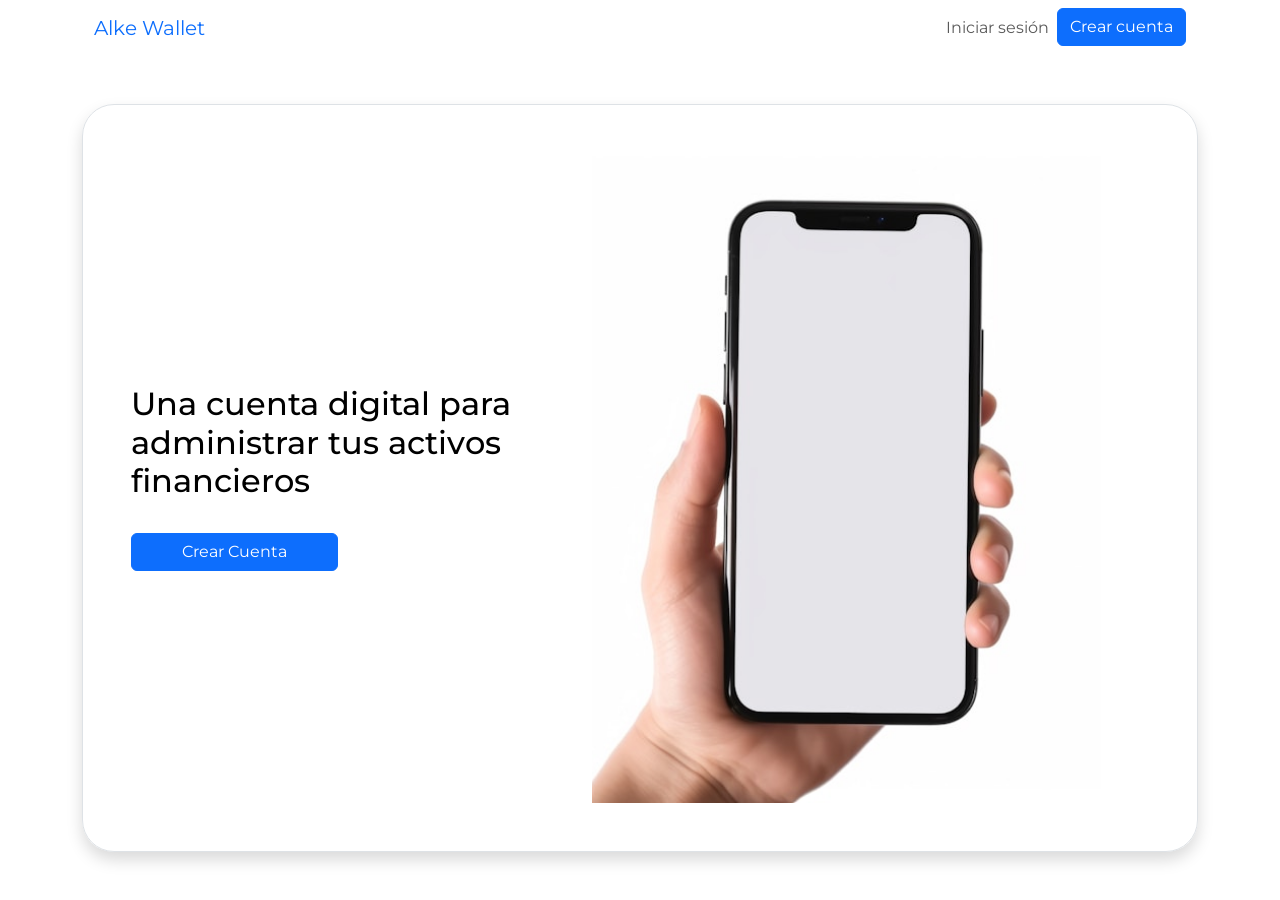
==== index.html @ afb03a97 "first commit" ====
<!DOCTYPE html>
<html lang="en">
  <head>
    <meta charset="UTF-8" />
    <meta name="viewport" content="width=device-width, initial-scale=1.0" />
    <title>Alke Wallet</title>
    <link
      href="https://cdn.jsdelivr.net/npm/bootstrap@5.3.8/dist/css/bootstrap.min.css"
      rel="stylesheet"
      integrity="sha384-sRIl4kxILFvY47J16cr9ZwB07vP4J8+LH7qKQnuqkuIAvNWLzeN8tE5YBujZqJLB"
      crossorigin="anonymous"
    />
    <script
      src="https://code.jquery.com/jquery-3.7.1.js"
      integrity="sha256-eKhayi8LEQwp4NKxN+CfCh+3qOVUtJn3QNZ0TciWLP4="
      crossorigin="anonymous"
    ></script>
    <script
      src="https://cdn.jsdelivr.net/npm/bootstrap@5.3.8/dist/js/bootstrap.bundle.min.js"
      integrity="sha384-FKyoEForCGlyvwx9Hj09JcYn3nv7wiPVlz7YYwJrWVcXK/BmnVDxM+D2scQbITxI"
      crossorigin="anonymous"
    ></script>

    <link rel="preconnect" href="https://fonts.googleapis.com" />
    <link rel="preconnect" href="https://fonts.gstatic.com" crossorigin />
    <link
      href="https://fonts.googleapis.com/css2?family=Montserrat:ital,wght@0,100..900;1,100..900&display=swap"
      rel="stylesheet"
    />

    <link rel="stylesheet" href="./src/style.css" />
  </head>
  <body>
    <!-- nav -->
    <div class="container">
      <header>
        <nav class="navbar navbar-expand-lg bg-white">
          <div class="container-fluid">
            <a class="navbar-brand text-primary" href="index.html"
              >Alke Wallet</a
            >
            <button
              class="navbar-toggler"
              type="button"
              data-bs-toggle="collapse"
              data-bs-target="#navbarSupportedContent"
              aria-controls="navbarSupportedContent"
              aria-expanded="false"
              aria-label="Toggle navigation"
            >
              <span class="navbar-toggler-icon"></span>
            </button>
            <div class="collapse navbar-collapse" id="navbarSupportedContent">
              <ul class="navbar-nav ms-auto mb-2 mb-lg-0">
                <li class="nav-item">
                  <a class="nav-link" aria-current="page" href="#"
                    >Iniciar sesión
                  </a>
                </li>
                <li class="nav-item">
                  <a class="btn btn-primary" href="#"> Crear cuenta </a>
                </li>
              </ul>
            </div>
          </div>
        </nav>
      </header>

      <!-- hero -->
      <main class="">
        <section
          class="hero d-flex flex-column flex-md-row gap-5 p-5 text-white rounded rounded-5 border shadow my-5"
        >
          <div
            class="d-flex flex-column justify-content-center gap-4 align-items-center align-items-md-start"
          >
            <h2 class="text-black text-center text-md-start">
              Una cuenta digital para administrar tus activos financieros
            </h2>
            <a type="button" class="btn btn-primary w-50 d-md-block d-none">
              Crear Cuenta
            </a>
          </div>

          <img
            src="./src/img/personalgraphic-com-u1b6E6IkSGQ-unsplash (1).jpg"
            alt=""
            class="img-fluid"
          />
          <div>
            <a type="button" class="btn btn-primary w-100 d-block d-md-none">
              Crear Cuenta
            </a>
          </div>
        </section>
      </main>
    </div>
  </body>
</html>
---- src/style.css ----
*,
*::after,
*::before {
  font-family: "Montserrat", sans-serif;
  font-optical-sizing: auto;
  font-style: normal;
}

.hero {
  height: calc(100vh - 56px - 96px);
}

@media (max-width: 768px) {
  img {
    width: 90% !important; /* Más ancho en tablets */
    margin: 0 auto;
  }
  /* Otros estilos para tablets */
}

img {
  width: 50%;
  object-fit: cover;
}
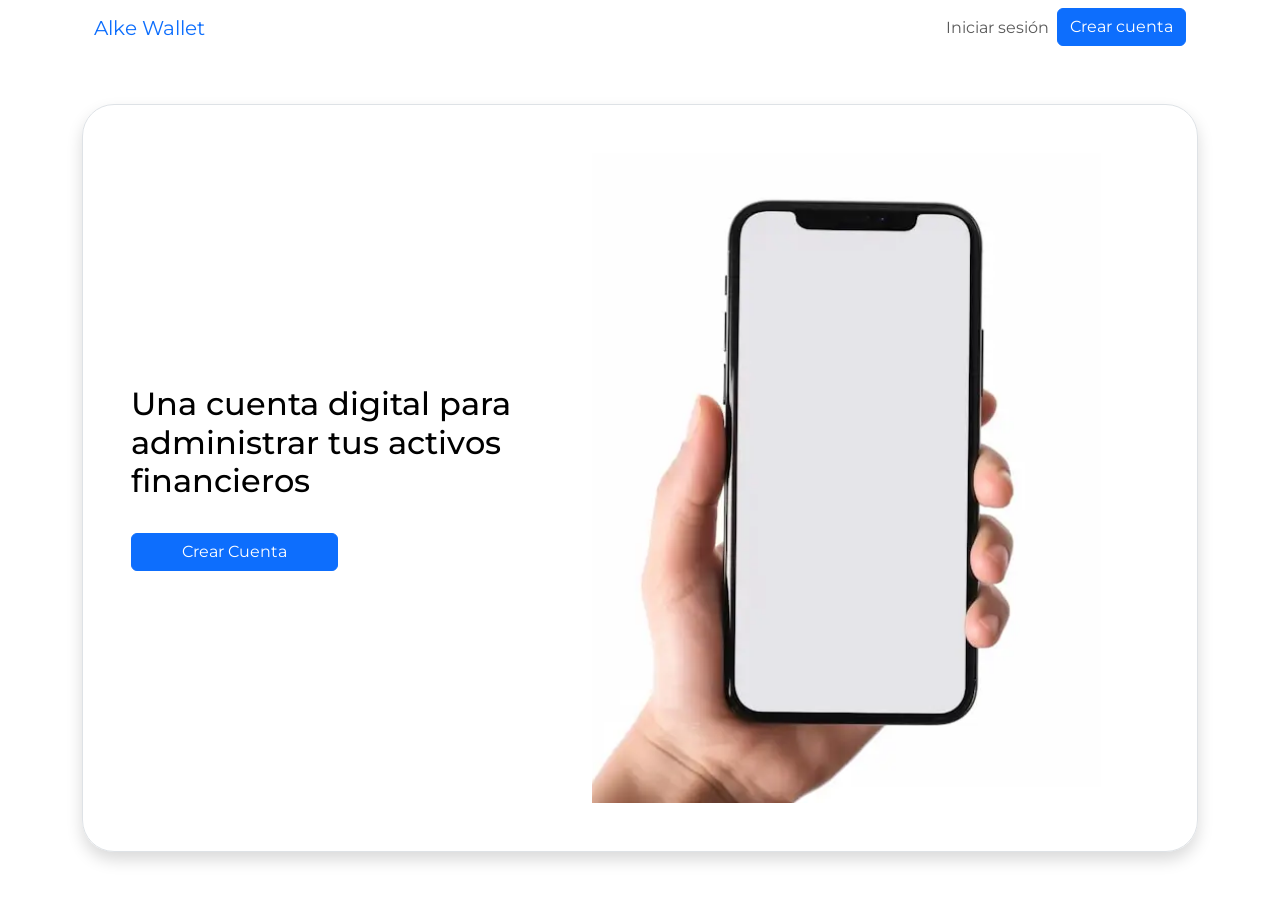
==== commit f9a1580a: "index.html listo" ====
--- a/index.html
+++ b/index.html
@@ -82,11 +82,7 @@
             </a>
           </div>
 
-          <img
-            src="./src/img/personalgraphic-com-u1b6E6IkSGQ-unsplash (1).jpg"
-            alt=""
-            class="img-fluid"
-          />
+          <img src="./src/img/hero.webp" alt="" class="img-fluid" />
           <div>
             <a type="button" class="btn btn-primary w-100 d-block d-md-none">
               Crear Cuenta
